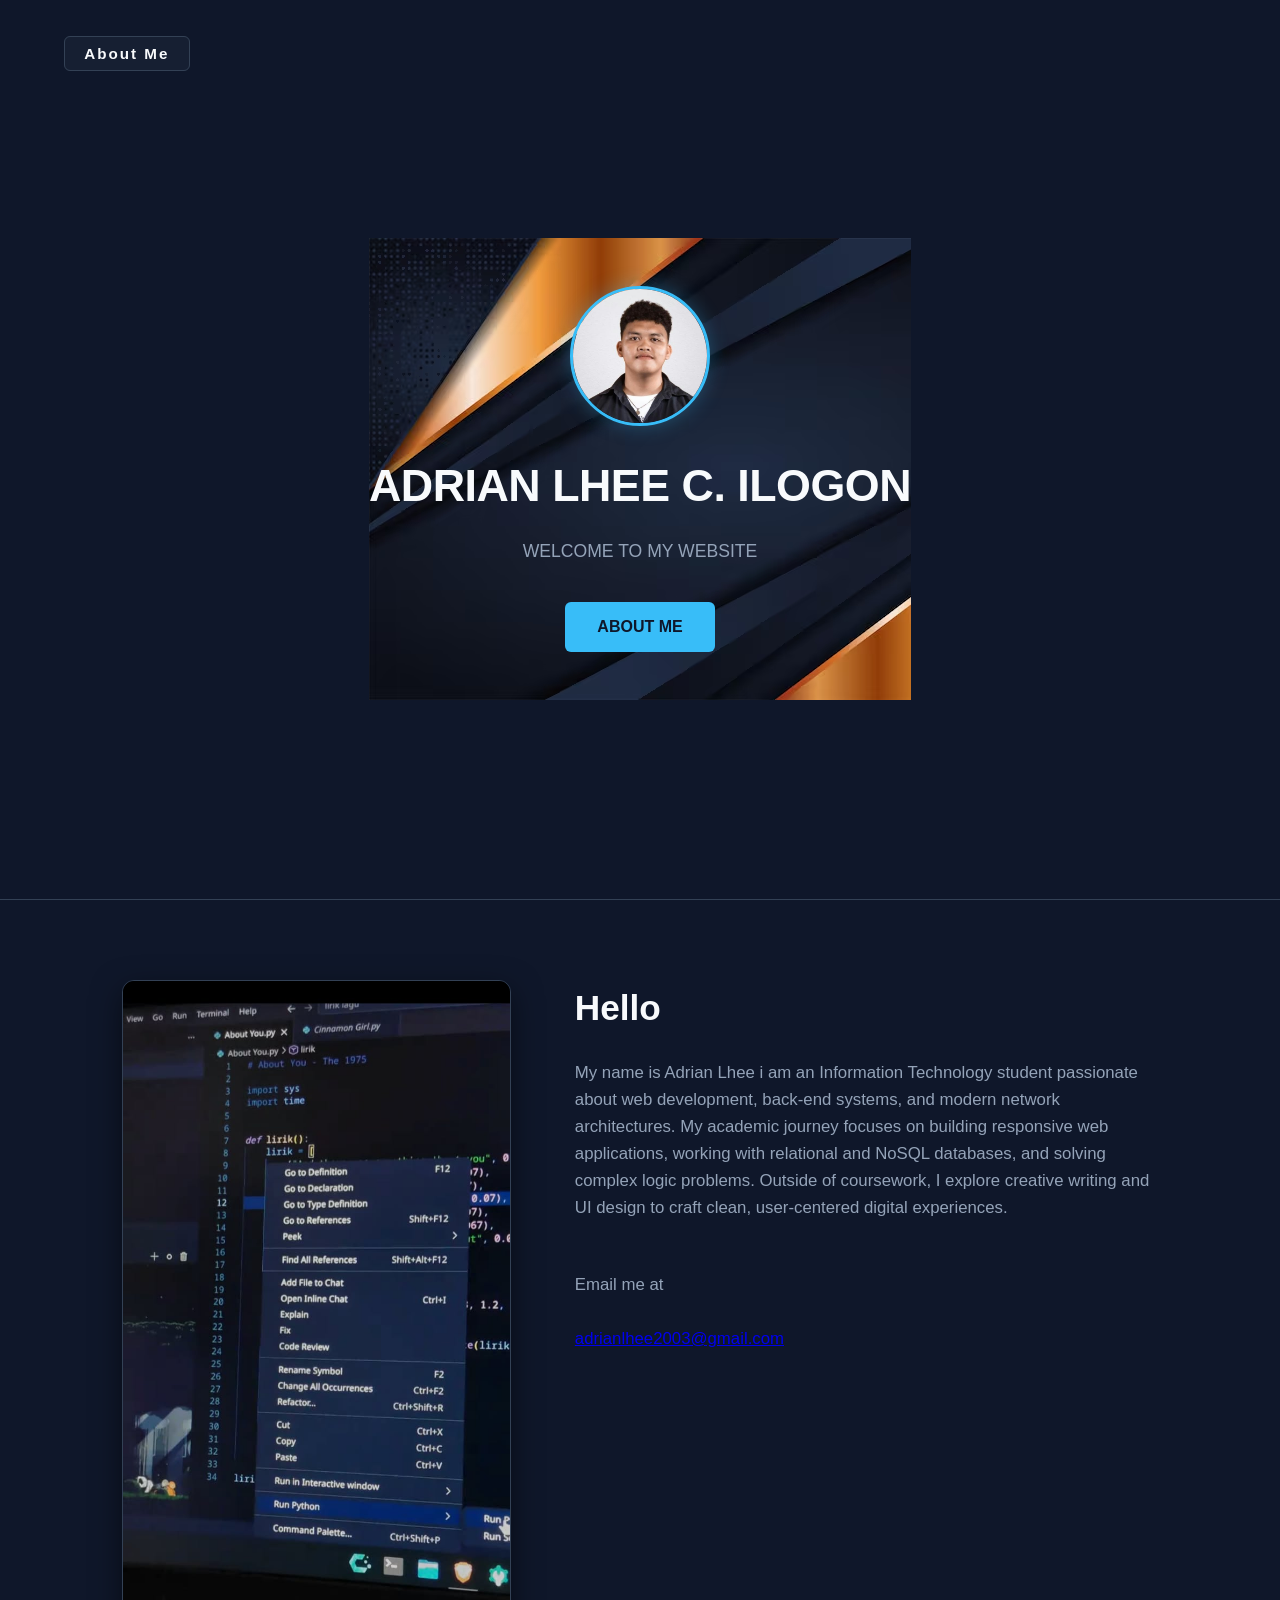
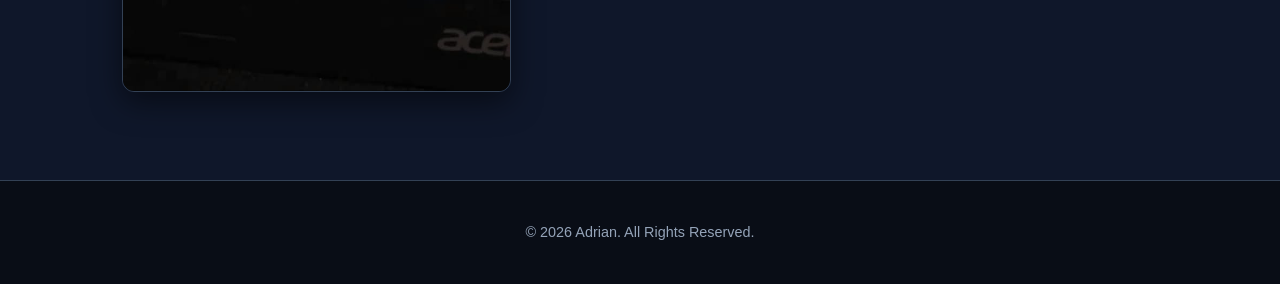
==== index.html @ cc75070c "Initial commit: Portfolio website and README" ====
<!DOCTYPE html>
<html lang="en">
<head>
    <meta charset="UTF-8">
    <meta name="viewport" content="width=device-width, initial-scale=1.0">
    <title>Adrian | Personal Portfolio</title>
    <link rel="icon" type="image/png" href="images/logo_web.png">
    <link rel="stylesheet" href="styles.css">
</head>
<body>

    <!-- Header / Hero Section -->
    <header>
        <nav>
            <div>
                <a href="about.html">About Me</a>
            </div>
        </nav>

        <div class="hero-content"
            style="background-image: url(img/modern-navy-lines-gold-with-overlap-layer-textured-background-design_132724-983.avif);">

            <img src="img/1c6bfd2a-5719-40df-9efb-ddd24dc6a972.jpg" alt="Profile Picture">
            <h1>ADRIAN LHEE C. ILOGON</h1>
            <p>WELCOME TO MY WEBSITE</p>
            <div class="hero-btn">
                <a href="about.html">ABOUT ME</a>
            </div>
        </div>
    </header>

    <!-- Main Content Section -->
    <main>
        <div class="main-img-container">
            <img src="img/LARGE.jpg" alt="Me sitting">
        </div>

        <div class="main-text">
            <h1>Hello</h1>
            <p>My name is Adrian Lhee i am an Information Technology student passionate about web development, back-end systems, and modern network architectures. My academic journey focuses on building responsive web applications, working with relational and NoSQL databases, and solving complex logic problems. Outside of coursework, I explore creative writing and UI design to craft clean, user-centered digital experiences.</p>
            
            <p>
                Email me at
                <a href="adrianlhee2003@gmail.com">
                    adrianlhee2003@gmail.com
                </a>
            </p>
        </div>
    </main>

    <!-- Footer -->
    <footer>
        <p>&copy; 2026 Adrian. All Rights Reserved.</p>
    </footer>

</body>
</html>
---- styles.css ----
* {
    margin: 0;
    padding: 0;
    box-sizing: border-box;
    font-family: 'Segoe UI', Tahoma, Geneva, Verdana, sans-serif;
}

body {
    background-color: #0f172a;
    color: #f8fafc;
    line-height: 1.6;
}

/* Header / Hero Section */
header {
    min-height: 100vh;
    display: flex;
    flex-direction: column;
    justify-content: space-between;
    padding: 2rem 5%;
    background: linear-gradient(rgba(15, 23, 42, 0.85), rgba(15, 23, 42, 0.95)), url('images/largeprofile.jpg') no-repeat center center/cover;
    border-bottom: 1px solid #334155;
}

nav {
    display: flex;
    justify-content: space-between;
    align-items: center;
    max-width: 1200px;
    width: 100%;
    margin: 0 auto;
}

nav div:first-child {
    font-size: 1.5rem;
    font-weight: 800;
    letter-spacing: 2px;
    color: #38bdf8;
}

nav a {
    color: #f8fafc;
    text-decoration: none;
    font-weight: 600;
    font-size: 0.95rem;
    padding: 0.5rem 1.2rem;
    border: 1px solid #334155;
    border-radius: 6px;
    transition: all 0.3s ease;
    background-color: rgba(30, 41, 59, 0.5);
}

nav a:hover {
    color: #38bdf8;
    border-color: #38bdf8;
    background-color: rgba(56, 189, 248, 0.1);
}

.hero-content {
    display: flex;
    flex-direction: column;
    align-items: center;
    text-align: center;
    max-width: 800px;
    margin: auto;
    padding: 3rem 0;
}

.hero-content img {
    width: 140px;
    height: 140px;
    border-radius: 50%;
    object-fit: cover;
    border: 3px solid #38bdf8;
    margin-bottom: 1.5rem;
    box-shadow: 0 0 20px rgba(56, 189, 248, 0.3);
}

.hero-content h1 {
    font-size: 2.8rem;
    font-weight: 800;
    margin-bottom: 1rem;
    letter-spacing: -0.5px;
}

.hero-content p {
    font-size: 1.1rem;
    color: #94a3b8;
    margin-bottom: 0.8rem;
    max-width: 600px;
}

.hero-btn {
    margin-top: 1.5rem;
}

.hero-btn a {
    display: inline-block;
    background-color: #38bdf8;
    color: #0f172a;
    padding: 0.75rem 2rem;
    border-radius: 6px;
    text-decoration: none;
    font-weight: 700;
    transition: all 0.3s ease;
}

.hero-btn a:hover {
    background-color: #0ea5e9;
    transform: translateY(-2px);
    box-shadow: 0 4px 12px rgba(56, 189, 248, 0.4);
}

/* Main Section */
main {
    max-width: 1100px;
    margin: 5rem auto;
    padding: 0 2rem;
    display: grid;
    grid-template-columns: 1fr 1.5fr;
    gap: 4rem;
    align-items: start;
}

.main-img-container img {
    width: 100%;
    border-radius: 12px;
    object-fit: cover;
    box-shadow: 0 10px 30px rgba(0, 0, 0, 0.5);
    border: 1px solid #334155;
}

.main-text h1 {
    font-size: 2.2rem;
    margin-bottom: 1.5rem;
    color: #f8fafc;
}

.main-text p {
    color: #94a3b8;
    font-size: 1.05rem;
    margin-bottom: 1.5rem;
    white-space: pre-line;
}

.main-text a[href^="mailto:"] {
    color: #38bdf8;
    text-decoration: none;
    font-weight: 600;
}

.main-text a[href^="mailto:"]:hover {
    text-decoration: underline;
}

/* Footer */
footer {
    text-align: center;
    padding: 2.5rem 0;
    border-top: 1px solid #334155;
    color: #94a3b8;
    font-size: 0.9rem;
    background-color: #090d16;
}

/* Responsive Design */
@media (max-width: 768px) {
    main {
        grid-template-columns: 1fr;
        gap: 2.5rem;
        margin: 3rem auto;
    }

    .hero-content h1 {
        font-size: 2.2rem;
    }

    header {
        min-height: auto;
        padding-bottom: 4rem;
    }
}
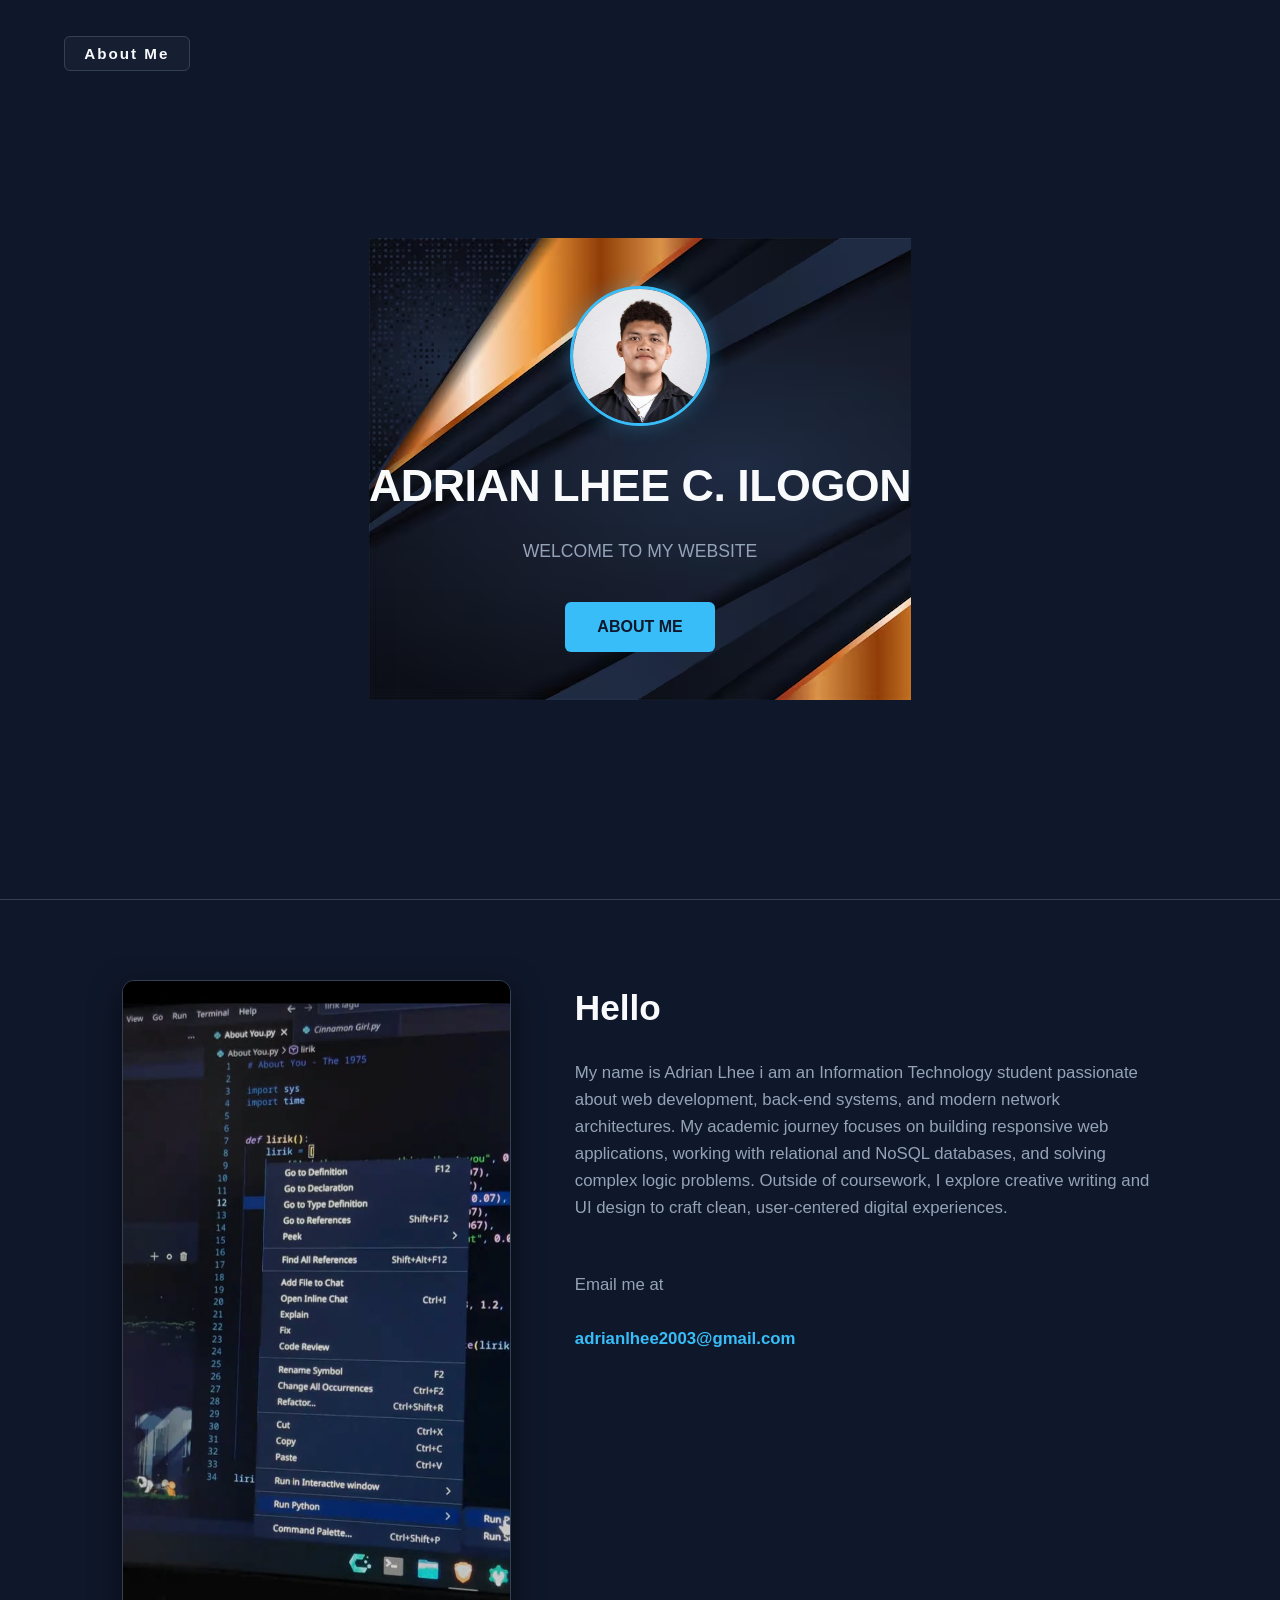
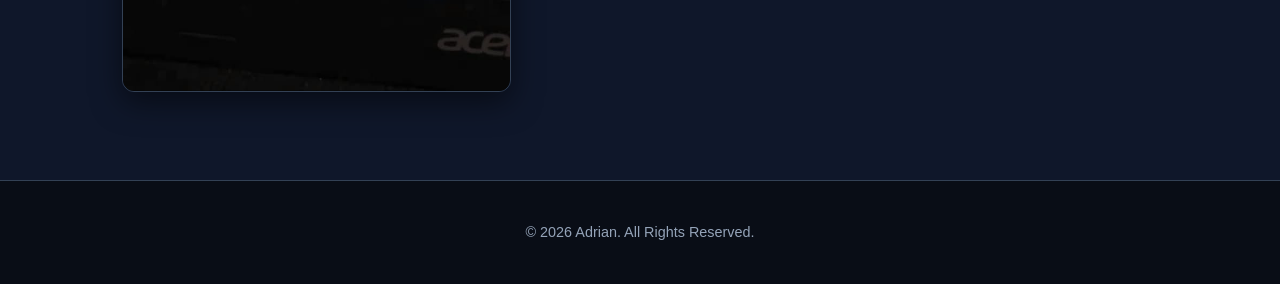
==== commit 4ee229eb: "Fix email link with mailto" ====
--- a/index.html
+++ b/index.html
@@ -41,7 +41,7 @@
             
             <p>
                 Email me at
-                <a href="adrianlhee2003@gmail.com">
+                <a href="mailto:adrianlhee2003@gmail.com">
                     adrianlhee2003@gmail.com
                 </a>
             </p>
